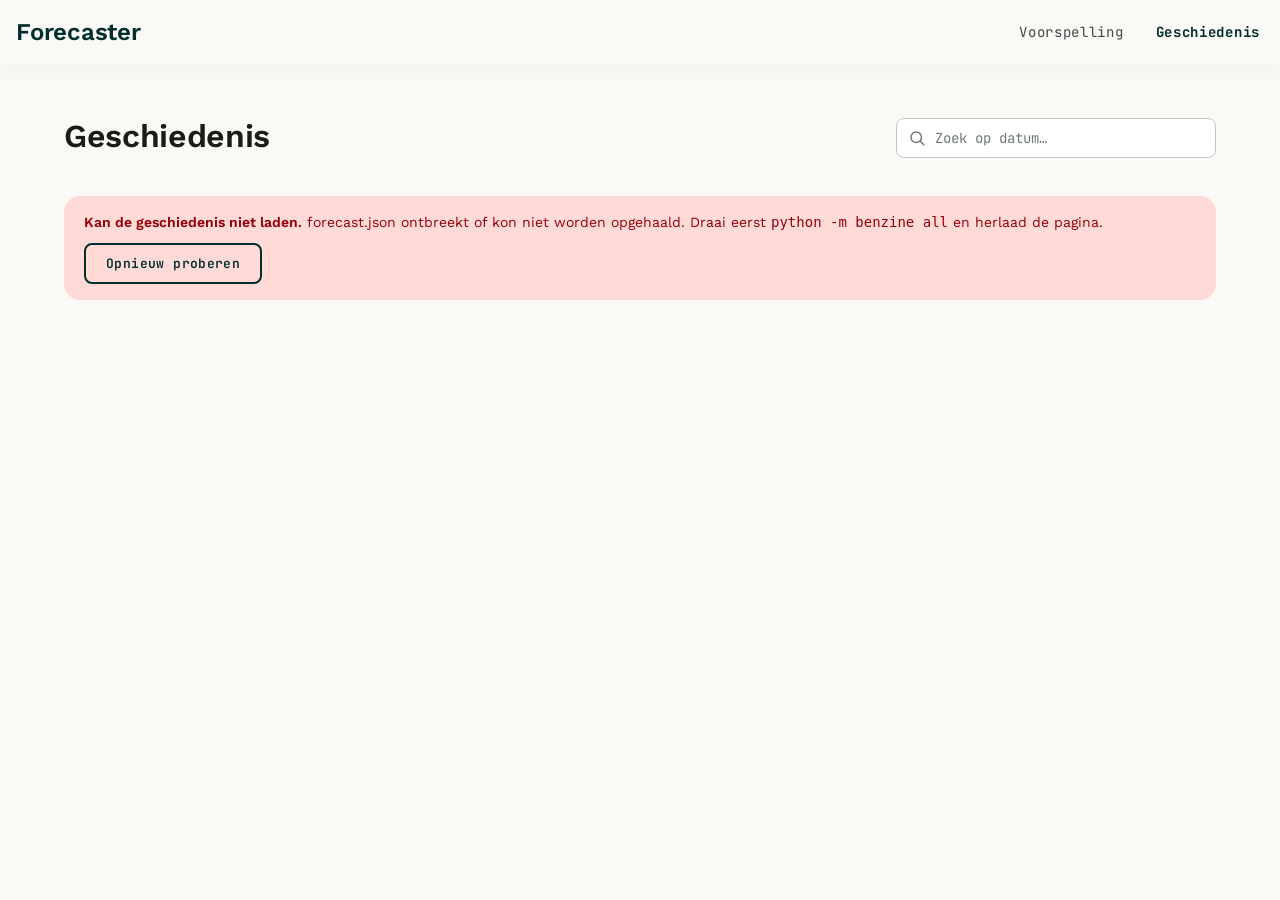
==== web/history.html @ 3a0a9dc2 "Implement Kinetic Forecast design (dashboard + new history page) Applies the Kinetic Forecast design" ====
<!doctype html>
<html lang="nl">
<head>
<meta charset="utf-8">
<meta name="viewport" content="width=device-width, initial-scale=1, viewport-fit=cover">
<title>Geschiedenis &middot; Benzineprijs Forecaster</title>
<meta name="description" content="Eerder gemeten Euro 95 pompprijzen, per dag.">
<meta name="theme-color" content="#faf9f6" media="(prefers-color-scheme: light)">
<meta name="theme-color" content="#202221" media="(prefers-color-scheme: dark)">
<link rel="icon" href="data:image/svg+xml,<svg xmlns='http://www.w3.org/2000/svg' viewBox='0 0 32 32'><text y='26' font-size='26'>⛽</text></svg>">
<link rel="preconnect" href="https://fonts.googleapis.com">
<link rel="preconnect" href="https://fonts.gstatic.com" crossorigin>
<link href="https://fonts.googleapis.com/css2?family=JetBrains+Mono:wght@500;700&family=Space+Mono:wght@700&family=Work+Sans:wght@400;500;600&display=swap" rel="stylesheet">
<link rel="stylesheet" href="style.css">
</head>
<body>
<div class="page">

  <header class="topbar">
    <div class="topbar-inner">
      <a class="wordmark" href="index.html">Forecaster</a>
      <nav class="topnav" aria-label="Hoofdnavigatie">
        <a class="topnav-link" href="index.html">Voorspelling</a>
        <a class="topnav-link is-active" href="history.html">Geschiedenis</a>
      </nav>
    </div>
  </header>

  <main class="content">

    <div class="history-head">
      <h1 class="h1">Geschiedenis</h1>
      <div class="search-field">
        <span id="search-icon"></span>
        <input type="text" id="search-input" placeholder="Zoek op datum&hellip;" aria-label="Zoek op datum">
      </div>
    </div>

    <div id="banner-slot"></div>

    <div id="history-grid" class="history-grid"></div>
    <p class="history-count" id="history-count"></p>

    <div class="history-more" id="history-more"></div>

  </main>

  <nav class="bottomnav" aria-label="Hoofdnavigatie">
    <a class="bottomnav-link" href="index.html">
      <span id="nav-icon-forecast"></span>
      <span>Voorspelling</span>
    </a>
    <a class="bottomnav-link is-active" href="history.html">
      <span id="nav-icon-history"></span>
      <span>Geschiedenis</span>
    </a>
  </nav>

</div>
<script src="shared.js"></script>
<script src="history.js"></script>
</body>
</html>
---- web/style.css ----
/* Kinetic Forecast — design system tokens + components.
 * Source: Google Stitch export (dashboard + history). Rebuilt by hand
 * (no Tailwind runtime) to keep the site a static page with no build step.
 */

:root {
  color-scheme: light;

  /* -- color tokens (Kinetic Forecast palette) -------------------------- */
  --surface: #faf9f6;
  --surface-dim: #dbdad7;
  --surface-bright: #faf9f6;
  --surface-container-lowest: #ffffff;
  --surface-container-low: #f4f3f1;
  --surface-container: #efeeeb;
  --surface-container-high: #e9e8e5;
  --surface-container-highest: #e3e2e0;
  --on-surface: #1a1c1a;
  --on-surface-variant: #404848;
  --inverse-surface: #2f312f;
  --inverse-on-surface: #f2f1ee;
  --outline: #707978;
  --outline-variant: #c0c8c7;
  --primary: #002d2d;
  --on-primary: #ffffff;
  --primary-container: #0d4444;
  --on-primary-container: #7fb1b0;
  --inverse-primary: #9ed0cf;
  --secondary: #5e604d;
  --on-secondary: #ffffff;
  --secondary-container: #e1e1c9;
  --on-secondary-container: #636451;
  --tertiary: #202b00;
  --on-tertiary: #ffffff;
  --tertiary-container: #35420c;
  --on-tertiary-container: #9faf6e;
  --error: #ba1a1a;
  --on-error: #ffffff;
  --error-container: #ffdad6;
  --on-error-container: #93000a;

  /* -- type ---------------------------------------------------------- */
  --font-display: 'Space Mono', ui-monospace, 'SFMono-Regular', Menlo, monospace;
  --font-mono: 'JetBrains Mono', ui-monospace, 'SFMono-Regular', Menlo, monospace;
  --font-sans: 'Work Sans', system-ui, -apple-system, 'Segoe UI', sans-serif;

  /* -- shape / spacing -------------------------------------------------- */
  --radius-sm: 0.25rem;
  --radius: 0.5rem;
  --radius-md: 0.75rem;
  --radius-lg: 1rem;
  --radius-xl: 1.5rem;
  --radius-full: 9999px;

  --gutter: 24px;
  --margin-mobile: 16px;
  --margin-desktop: 64px;
  --container-max: 1280px;

  --shadow-ambient: 0px 4px 20px 0px rgba(0, 45, 45, 0.04);
}

@media (prefers-color-scheme: dark) {
  :root:where(:not([data-theme="light"])) {
    color-scheme: dark;
    /* No dark palette was supplied with this design (see project notes) --
       this reuses the Material "inverse" roles the palette already defines
       so returning dark-mode users aren't dropped onto a blinding white
       page. Treat as a stand-in, not a designed dark theme. */
    --surface: #202221;
    --surface-dim: #171918;
    --surface-bright: #2f312f;
    --surface-container-lowest: #171918;
    --surface-container-low: #1c1e1d;
    --surface-container: #2f312f;
    --surface-container-high: #383a38;
    --surface-container-highest: #434543;
    --on-surface: #f2f1ee;
    --on-surface-variant: #c0c8c7;
    --outline: #8a908f;
    --outline-variant: #404848;
    --primary: #9ed0cf;
    --on-primary: #00302f;
    --primary-container: #1b4e4e;
    --on-primary-container: #b9eceb;
    --secondary-container: #474836;
    --on-secondary-container: #e4e4cc;
    --error-container: #93000a;
    --on-error-container: #ffdad6;
  }
}

:root[data-theme="dark"] {
  color-scheme: dark;
  --surface: #202221;
  --surface-dim: #171918;
  --surface-bright: #2f312f;
  --surface-container-lowest: #171918;
  --surface-container-low: #1c1e1d;
  --surface-container: #2f312f;
  --surface-container-high: #383a38;
  --surface-container-highest: #434543;
  --on-surface: #f2f1ee;
  --on-surface-variant: #c0c8c7;
  --outline: #8a908f;
  --outline-variant: #404848;
  --primary: #9ed0cf;
  --on-primary: #00302f;
  --primary-container: #1b4e4e;
  --on-primary-container: #b9eceb;
  --secondary-container: #474836;
  --on-secondary-container: #e4e4cc;
  --error-container: #93000a;
  --on-error-container: #ffdad6;
}

* { box-sizing: border-box; }

/* Author rules like `.grid { display: grid }` share specificity with the
   UA `[hidden]` rule, so without this an element hidden via JS can still
   render if something else on it sets `display` explicitly. */
[hidden] { display: none !important; }

body {
  margin: 0;
  background: var(--surface);
  color: var(--on-surface);
  font-family: var(--font-sans);
  line-height: 1.5;
  -webkit-font-smoothing: antialiased;
}

a { color: inherit; }

.page {
  min-height: 100dvh;
  display: flex;
  flex-direction: column;
}

/* --- top app bar ------------------------------------------------------- */

.topbar {
  position: sticky;
  top: 0;
  z-index: 40;
  background: var(--surface);
  box-shadow: var(--shadow-ambient);
}

.topbar-inner {
  max-width: var(--container-max);
  margin: 0 auto;
  height: 64px;
  padding: 0 var(--margin-mobile);
  display: flex;
  align-items: center;
  justify-content: center;
  gap: var(--gutter);
}

.wordmark {
  font-family: var(--font-sans);
  font-size: 1.5rem;
  font-weight: 600;
  letter-spacing: -0.01em;
  color: var(--primary);
  text-decoration: none;
}

.topnav {
  display: none;
}

.topnav-link {
  font-family: var(--font-mono);
  font-size: 0.875rem;
  letter-spacing: 0.05em;
  text-decoration: none;
  color: var(--on-surface-variant);
  padding: 8px 4px;
  transition: color 0.15s;
}

.topnav-link:hover { color: var(--primary); }
.topnav-link.is-active { color: var(--primary); font-weight: 700; }

@media (min-width: 768px) {
  .topbar-inner { justify-content: space-between; }
  .topnav { display: flex; gap: var(--gutter); }
}

/* --- bottom nav (mobile) ------------------------------------------------ */

.bottomnav {
  display: flex;
  justify-content: space-around;
  align-items: stretch;
  position: fixed;
  bottom: 0;
  left: 0;
  width: 100%;
  z-index: 50;
  background: var(--surface);
  border-top: 1px solid var(--surface-container-highest);
  padding-bottom: env(safe-area-inset-bottom);
}

.bottomnav-link {
  flex: 1;
  display: flex;
  flex-direction: column;
  align-items: center;
  justify-content: center;
  gap: 4px;
  padding: 10px 4px 8px;
  text-decoration: none;
  color: var(--outline);
  position: relative;
}

.bottomnav-link svg { width: 20px; height: 20px; }

.bottomnav-link span {
  font-family: var(--font-display);
  font-size: 0.625rem;
  font-weight: 700;
  letter-spacing: 0.05em;
  text-transform: uppercase;
}

.bottomnav-link.is-active {
  color: var(--primary);
}

.bottomnav-link.is-active::before {
  content: "";
  position: absolute;
  top: 0;
  left: 25%;
  right: 25%;
  height: 2px;
  background: var(--primary);
  border-radius: var(--radius-sm);
}

@media (min-width: 768px) {
  .bottomnav { display: none; }
}

/* --- layout -------------------------------------------------------------- */

.content {
  flex: 1;
  width: 100%;
  max-width: var(--container-max);
  margin: 0 auto;
  padding: 32px var(--margin-mobile) 96px;
}

@media (min-width: 768px) {
  .content { padding: 48px var(--margin-desktop) 64px; }
}

.page-head { margin-bottom: 32px; }

h1, .h1 {
  font-family: var(--font-sans);
  font-size: 1.75rem;
  font-weight: 600;
  letter-spacing: -0.01em;
  margin: 0 0 4px;
}

@media (min-width: 768px) {
  h1, .h1 { font-size: 2rem; }
}

.sub {
  font-family: var(--font-sans);
  color: var(--on-surface-variant);
  font-size: 1rem;
  margin: 0;
}

.grid {
  display: grid;
  grid-template-columns: 1fr;
  gap: var(--gutter);
}

.col-main, .col-side {
  display: flex;
  flex-direction: column;
  gap: var(--gutter);
  min-width: 0;
}

@media (min-width: 1024px) {
  .grid { grid-template-columns: 2fr 1fr; align-items: start; }
}

/* --- cards ----------------------------------------------------------- */

.card {
  background: var(--surface-container-lowest);
  border: 1px solid var(--surface-container-highest);
  border-radius: var(--radius-xl);
  box-shadow: var(--shadow-ambient);
  padding: 24px;
}

@media (min-width: 768px) {
  .card { padding: 32px; }
}

.card.wood {
  background: var(--secondary-container);
  border-color: transparent;
}

.eyebrow {
  font-family: var(--font-mono);
  font-size: 0.875rem;
  font-weight: 700;
  letter-spacing: 0.05em;
  text-transform: uppercase;
  color: var(--on-surface);
  margin: 0 0 20px;
  display: block;
}

.wood .eyebrow, .card-side .eyebrow {
  color: var(--on-surface-variant);
  font-weight: 500;
}

/* --- chips ------------------------------------------------------------- */

.chip {
  display: inline-flex;
  align-items: center;
  gap: 6px;
  padding: 4px 12px;
  border-radius: var(--radius-full);
  font-family: var(--font-mono);
  font-size: 0.75rem;
  font-weight: 600;
  letter-spacing: 0.03em;
  white-space: nowrap;
}

.chip svg { width: 14px; height: 14px; }

.chip-down { background: var(--tertiary-container); color: var(--on-tertiary-container); }
.chip-up { background: var(--error-container); color: var(--on-error-container); }
.chip-flat { background: var(--surface-container-highest); color: var(--on-surface-variant); }

/* --- price board ------------------------------------------------------- */

.price-board-head {
  display: flex;
  justify-content: space-between;
  align-items: flex-start;
  gap: 12px;
  margin-bottom: 16px;
}

.price-board-head .eyebrow { margin: 0; }

.price-value {
  display: flex;
  align-items: baseline;
  gap: 6px;
  flex-wrap: wrap;
}

.price-currency {
  font-family: var(--font-sans);
  font-size: 1.5rem;
  font-weight: 600;
  color: var(--primary);
}

.price-amount {
  font-family: var(--font-display);
  font-size: 3rem;
  font-weight: 700;
  letter-spacing: -0.02em;
  color: var(--primary);
  line-height: 1.1;
  word-break: break-word;
}

@media (min-width: 480px) {
  .price-amount { font-size: 4rem; }
}

.price-unit {
  font-family: var(--font-sans);
  font-size: 1.5rem;
  font-weight: 500;
  color: var(--on-surface-variant);
}

.price-meta {
  font-family: var(--font-mono);
  font-size: 0.8125rem;
  color: var(--on-surface-variant);
  margin: 12px 0 0;
}

/* --- chart ----------------------------------------------------------- */

.chart-shell { position: relative; }

svg.chart {
  display: block;
  width: 100%;
  height: auto;
  touch-action: pan-y;
}

.tooltip {
  position: absolute;
  pointer-events: none;
  background: var(--inverse-surface);
  color: var(--inverse-on-surface);
  border-radius: var(--radius);
  padding: 8px 12px;
  font-family: var(--font-mono);
  font-size: 0.75rem;
  box-shadow: var(--shadow-ambient);
  white-space: nowrap;
  z-index: 2;
}

.tooltip[hidden] { display: none; }
.tooltip .tt-date { opacity: 0.7; }
.tooltip .tt-val { font-weight: 700; font-variant-numeric: tabular-nums; }
.tooltip .tt-range { opacity: 0.85; font-variant-numeric: tabular-nums; }

.legend {
  display: flex;
  gap: 20px;
  flex-wrap: wrap;
  margin-top: 24px;
  font-family: var(--font-mono);
  font-size: 0.6875rem;
  font-weight: 700;
  letter-spacing: 0.04em;
  color: var(--on-surface);
}

.legend span { display: inline-flex; align-items: center; gap: 8px; }

.key {
  width: 16px;
  height: 2px;
  border-radius: 1px;
  background: var(--primary);
  flex: none;
}

.key.dashed {
  background: repeating-linear-gradient(
    to right, var(--primary) 0 4px, transparent 4px 7px
  );
}

.key.band {
  height: 10px;
  border-radius: 2px;
  background: var(--primary);
  opacity: 0.15;
}

/* --- forecast days ----------------------------------------------------- */

.days {
  display: flex;
  gap: 12px;
  overflow-x: auto;
  padding-bottom: 4px;
  scroll-snap-type: x proximity;
}

.day {
  scroll-snap-align: center;
  flex: 1 0 108px;
  text-align: center;
  padding: 16px 8px;
  border-radius: var(--radius);
  background: var(--surface-container);
  border: 1px solid var(--surface-container-highest);
}

.day.is-highlight {
  background: var(--primary);
  border-color: var(--primary);
  color: var(--on-primary);
}

.day .dow {
  font-family: var(--font-mono);
  font-size: 0.6875rem;
  font-weight: 700;
  color: var(--on-surface-variant);
  text-transform: uppercase;
  letter-spacing: 0.04em;
}

.day.is-highlight .dow { color: var(--on-primary); opacity: 0.75; }

.day .price {
  font-family: var(--font-sans);
  font-size: 1.25rem;
  font-weight: 600;
  font-variant-numeric: tabular-nums;
  margin-top: 6px;
}

.day .delta {
  font-family: var(--font-mono);
  font-size: 0.6875rem;
  font-weight: 700;
  font-variant-numeric: tabular-nums;
  margin-top: 4px;
  color: var(--on-surface-variant);
}

.day.is-highlight .delta { color: var(--on-primary); }

.day .spread {
  font-family: var(--font-mono);
  font-size: 0.625rem;
  color: var(--on-surface-variant);
  font-variant-numeric: tabular-nums;
  margin-top: 6px;
}

.day.is-highlight .spread { color: var(--on-primary); opacity: 0.75; }

/* --- drivers / explainer ------------------------------------------------ */

.drivers { display: grid; gap: 24px; margin: 0; padding: 0; list-style: none; }

.driver { display: flex; gap: 16px; align-items: flex-start; }

.driver .dot {
  width: 8px; height: 8px; border-radius: 50%;
  background: var(--primary);
  margin-top: 8px;
  flex: none;
}

.driver-body { font-size: 0.875rem; }
.driver-body strong {
  display: block;
  font-family: var(--font-sans);
  font-size: 1.0625rem;
  font-weight: 600;
  margin-bottom: 4px;
}
.driver-body span { color: var(--on-surface-variant); }

/* --- table ------------------------------------------------------------ */

.table-scroll { overflow-x: auto; }

table {
  width: 100%;
  border-collapse: collapse;
  font-family: var(--font-mono);
  font-size: 0.875rem;
  font-variant-numeric: tabular-nums;
}

th, td {
  text-align: right;
  padding: 10px 4px;
  border-bottom: 1px solid var(--surface-container-highest);
  white-space: nowrap;
}

th:first-child, td:first-child { text-align: left; }

th {
  color: var(--on-surface-variant);
  font-weight: 500;
  font-size: 0.75rem;
}

td.naive { color: var(--outline); }

tbody tr:last-child td { border-bottom: none; }

/* --- notes / footer ----------------------------------------------------- */

.note {
  font-family: var(--font-sans);
  font-size: 0.8125rem;
  line-height: 1.5;
  color: var(--on-surface-variant);
  margin: 16px 0 0;
}

.wood .note {
  padding-top: 16px;
  border-top: 1px solid var(--on-secondary-container);
  border-top-color: color-mix(in srgb, var(--on-secondary-container) 25%, transparent);
}

.footer {
  font-family: var(--font-mono);
  font-size: 0.75rem;
  color: var(--outline);
  text-align: center;
  padding-top: 32px;
  margin: 0;
}

/* --- banners (info / demo data / errors) -------------------------------- */

.banner {
  display: flex;
  gap: 12px;
  align-items: flex-start;
  padding: 16px 20px;
  border-radius: var(--radius-lg);
  font-size: 0.875rem;
  line-height: 1.5;
  margin-bottom: var(--gutter);
}

.banner strong { font-weight: 600; }

.banner-info {
  background: var(--secondary-container);
  color: var(--on-secondary-container);
}

.banner-error {
  background: var(--error-container);
  color: var(--on-error-container);
}

.banner-actions { margin-top: 10px; }

/* --- buttons ------------------------------------------------------------ */

.btn {
  font-family: var(--font-mono);
  font-size: 0.8125rem;
  font-weight: 600;
  letter-spacing: 0.03em;
  border-radius: var(--radius);
  padding: 10px 20px;
  border: none;
  cursor: pointer;
  transition: transform 0.1s;
}

.btn:active { transform: translateY(1px); }

.btn-primary { background: var(--primary); color: var(--on-primary); }

.btn-outline {
  background: transparent;
  color: var(--primary);
  border: 2px solid var(--primary);
}

.btn-outline:hover { background: var(--surface-container); }

/* --- empty state --------------------------------------------------------- */

.empty-state {
  text-align: center;
  padding: 48px 24px;
  color: var(--on-surface-variant);
}

.empty-state p { margin: 4px 0; }
.empty-state .empty-title {
  font-family: var(--font-sans);
  font-weight: 600;
  color: var(--on-surface);
  font-size: 1.0625rem;
}

/* --- history page --------------------------------------------------------- */

.history-head {
  display: flex;
  flex-direction: column;
  gap: 16px;
  margin-bottom: 32px;
}

@media (min-width: 768px) {
  .history-head { flex-direction: row; align-items: center; justify-content: space-between; }
}

.search-field {
  position: relative;
  width: 100%;
}

@media (min-width: 768px) {
  .search-field { width: 320px; }
}

.search-field svg {
  position: absolute;
  left: 12px;
  top: 50%;
  transform: translateY(-50%);
  width: 18px;
  height: 18px;
  color: var(--outline);
  pointer-events: none;
}

.search-field input {
  width: 100%;
  padding: 10px 12px 10px 38px;
  border: 1px solid var(--outline-variant);
  border-radius: var(--radius);
  background: var(--surface-container-lowest);
  color: var(--on-surface);
  font-family: var(--font-mono);
  font-size: 0.875rem;
}

.search-field input::placeholder { color: var(--outline); }

.search-field input:focus {
  outline: none;
  border-color: var(--primary);
  border-width: 2px;
  padding-left: 37px;
}

.history-grid {
  display: grid;
  grid-template-columns: 1fr;
  gap: var(--gutter);
}

@media (min-width: 640px) {
  .history-grid { grid-template-columns: repeat(2, 1fr); }
}

@media (min-width: 1024px) {
  .history-grid { grid-template-columns: repeat(3, 1fr); }
}

.history-entry {
  background: var(--surface-container-low);
  border: 1px solid var(--surface-container-highest);
  border-radius: var(--radius-xl);
  padding: 20px;
  display: flex;
  flex-direction: column;
  gap: 16px;
}

.history-entry-head {
  display: flex;
  justify-content: space-between;
  align-items: flex-start;
  gap: 8px;
}

.history-entry-rel {
  font-family: var(--font-mono);
  font-size: 0.8125rem;
  font-weight: 600;
  color: var(--secondary);
  margin: 0 0 2px;
}

.history-entry-date {
  font-family: var(--font-sans);
  font-size: 0.875rem;
  color: var(--on-surface-variant);
  margin: 0;
}

.history-entry-price {
  background: var(--primary);
  border-radius: var(--radius-md);
  padding: 20px 12px;
  text-align: center;
}

.history-entry-price p {
  font-family: var(--font-display);
  font-size: 2rem;
  font-weight: 700;
  letter-spacing: -0.01em;
  color: var(--inverse-primary);
  margin: 0;
}

.history-more {
  margin-top: 32px;
  display: flex;
  justify-content: center;
}

.history-count {
  font-family: var(--font-mono);
  font-size: 0.75rem;
  color: var(--outline);
  text-align: center;
  margin-top: 16px;
}
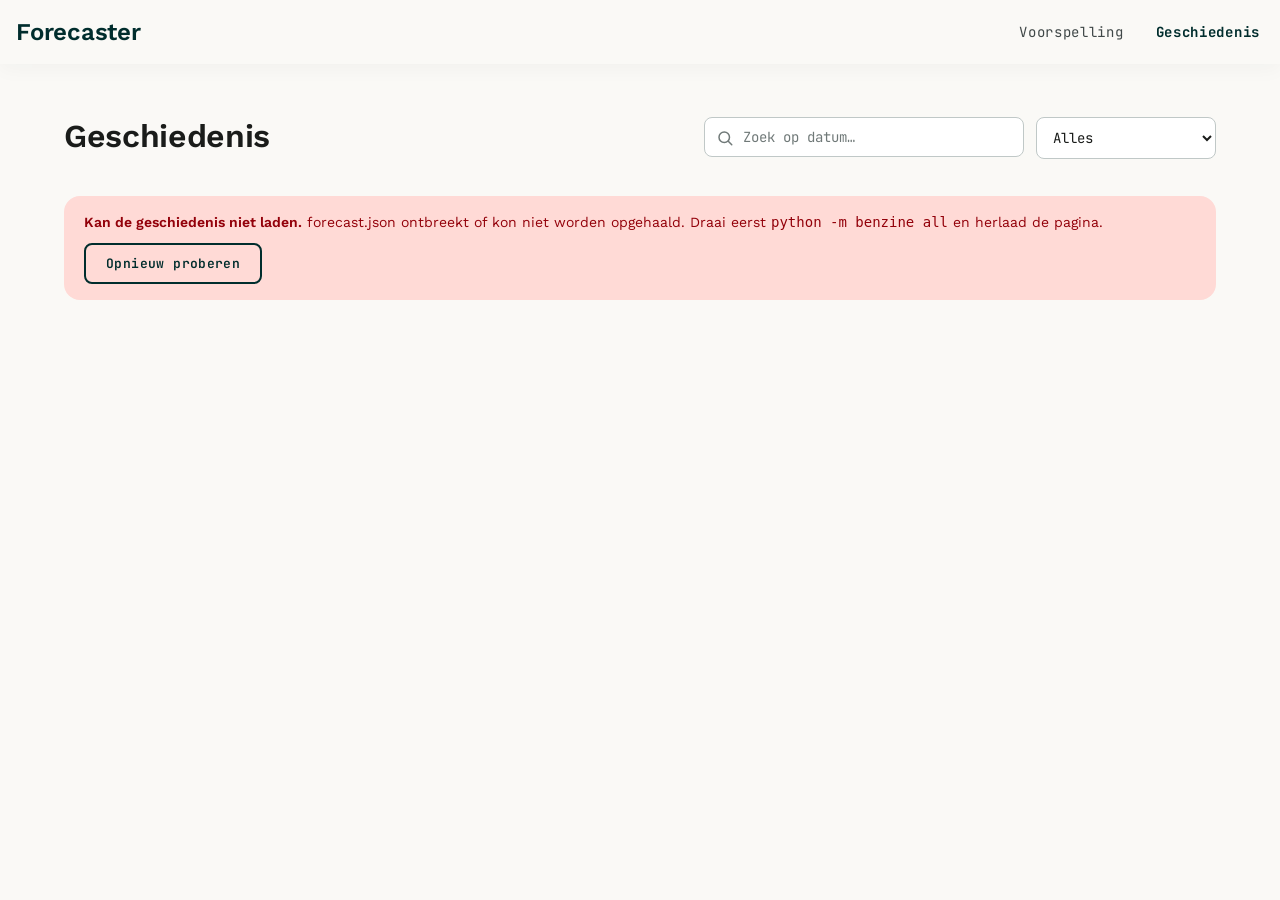
==== commit 65b757d7: "Voeg periodekeuze toe aan geschiedenistabel en dashboardgrafiek - Geschiedenispagina: dropdown (5 da" ====
--- a/web/history.html
+++ b/web/history.html
@@ -30,9 +30,17 @@
 
     <div class="history-head">
       <h1 class="h1">Geschiedenis</h1>
-      <div class="search-field">
-        <span id="search-icon"></span>
-        <input type="text" id="search-input" placeholder="Zoek op datum&hellip;" aria-label="Zoek op datum">
+      <div class="history-filters">
+        <div class="search-field">
+          <span id="search-icon"></span>
+          <input type="text" id="search-input" placeholder="Zoek op datum&hellip;" aria-label="Zoek op datum">
+        </div>
+        <select id="range-select" class="range-select" aria-label="Periode">
+          <option value="all">Alles</option>
+          <option value="5">5 dagen</option>
+          <option value="30">1 maand</option>
+          <option value="90">3 maanden</option>
+        </select>
       </div>
     </div>
 
--- a/web/style.css
+++ b/web/style.css
@@ -412,6 +412,26 @@
 
 /* --- chart ----------------------------------------------------------- */
 
+.chart-head {
+  display: flex;
+  flex-direction: column;
+  gap: 12px;
+  margin-bottom: 16px;
+}
+
+.chart-head .eyebrow { margin: 0; }
+
+@media (min-width: 480px) {
+  .chart-head { flex-direction: row; align-items: center; justify-content: space-between; }
+}
+
+.chart-controls {
+  display: flex;
+  gap: 8px;
+}
+
+.chart-controls .range-select { width: auto; }
+
 .chart-shell { position: relative; }
 
 svg.chart {
@@ -650,10 +670,12 @@
 /* --- buttons ------------------------------------------------------------ */
 
 .btn {
+  display: inline-block;
   font-family: var(--font-mono);
   font-size: 0.8125rem;
   font-weight: 600;
   letter-spacing: 0.03em;
+  text-decoration: none;
   border-radius: var(--radius);
   padding: 10px 20px;
   border: none;
@@ -702,6 +724,17 @@
   .history-head { flex-direction: row; align-items: center; justify-content: space-between; }
 }
 
+.history-filters {
+  display: flex;
+  flex-direction: column;
+  gap: 12px;
+  width: 100%;
+}
+
+@media (min-width: 768px) {
+  .history-filters { flex-direction: row; width: auto; }
+}
+
 .search-field {
   position: relative;
   width: 100%;
@@ -709,6 +742,28 @@
 
 @media (min-width: 768px) {
   .search-field { width: 320px; }
+}
+
+.range-select {
+  width: 100%;
+  padding: 10px 12px;
+  border: 1px solid var(--outline-variant);
+  border-radius: var(--radius);
+  background: var(--surface-container-lowest);
+  color: var(--on-surface);
+  font-family: var(--font-mono);
+  font-size: 0.875rem;
+  cursor: pointer;
+}
+
+@media (min-width: 768px) {
+  .range-select { width: 180px; }
+}
+
+.range-select:focus {
+  outline: none;
+  border-color: var(--primary);
+  border-width: 2px;
 }
 
 .search-field svg {
@@ -766,6 +821,15 @@
   gap: 16px;
 }
 
+.history-entry.is-today {
+  border: 2px solid var(--primary);
+  background: var(--surface-container);
+}
+
+.history-entry.is-today .history-entry-rel {
+  color: var(--primary);
+}
+
 .history-entry-head {
   display: flex;
   justify-content: space-between;
